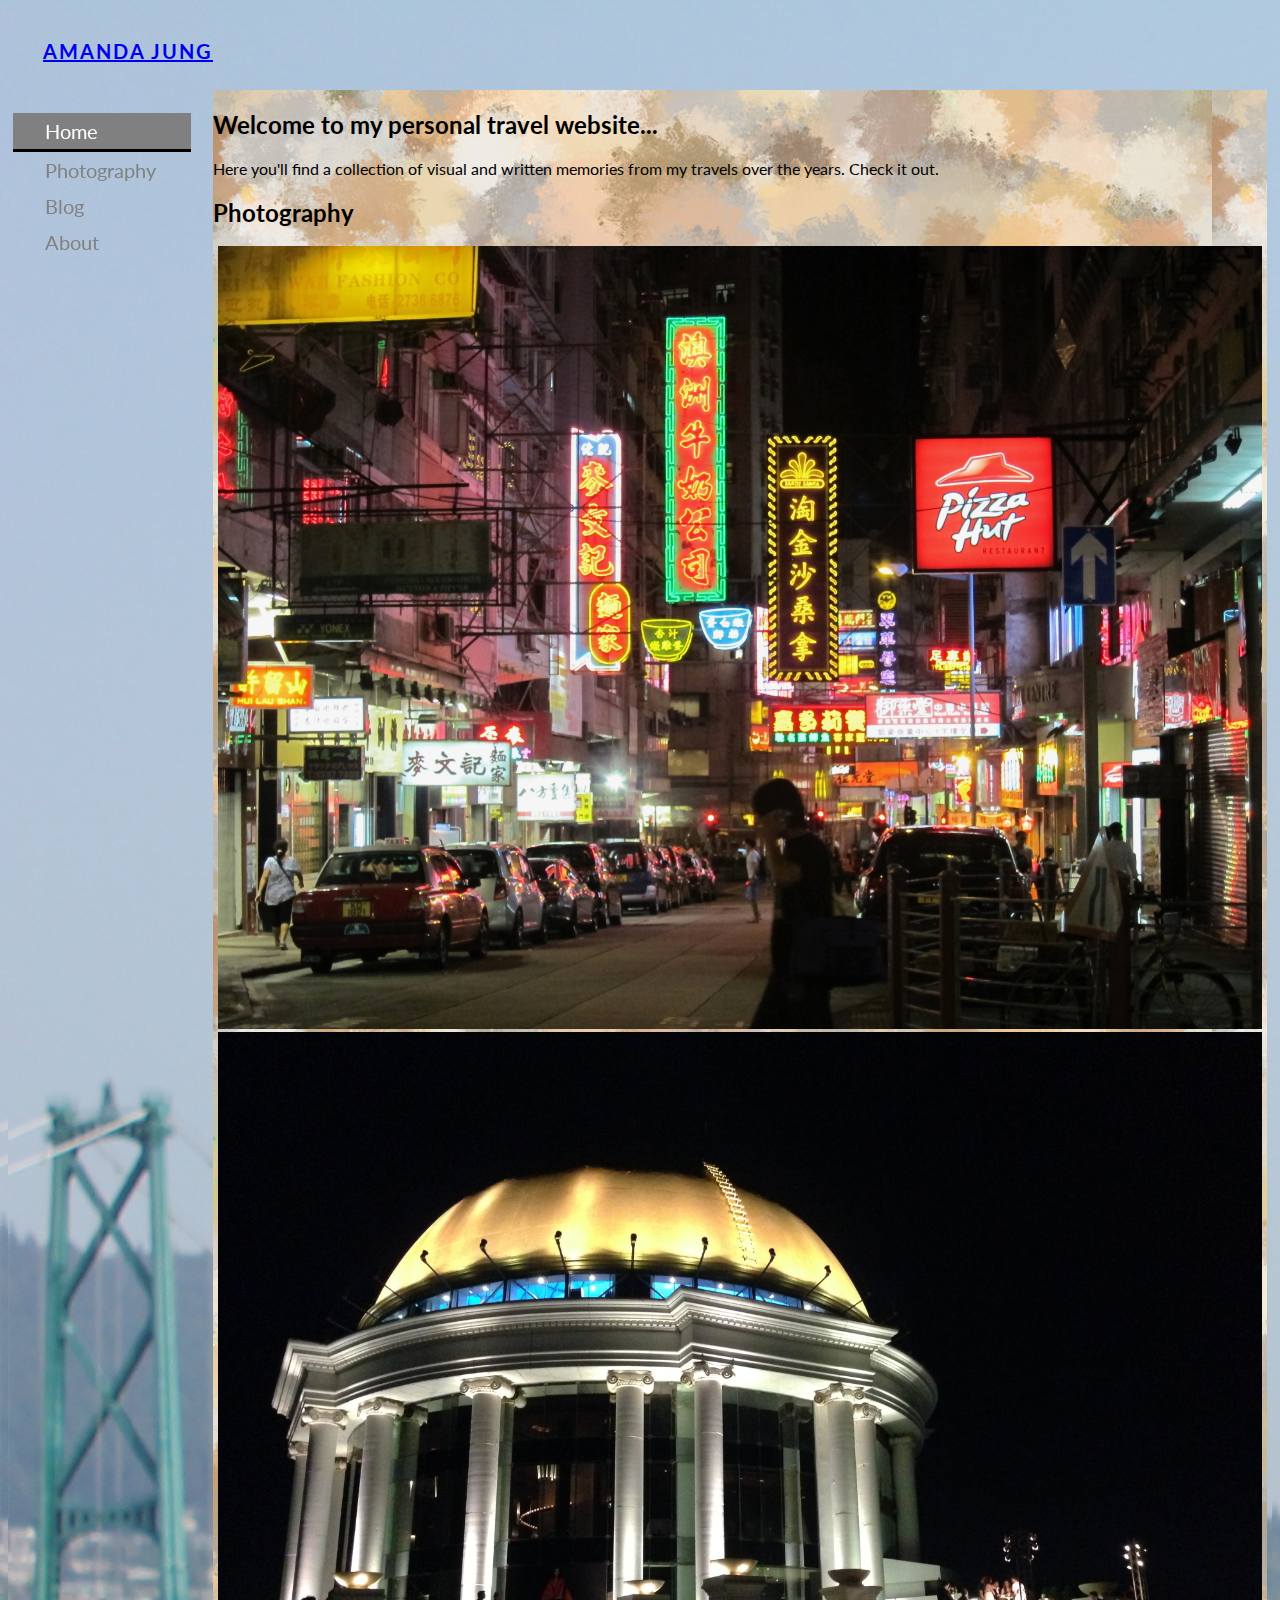
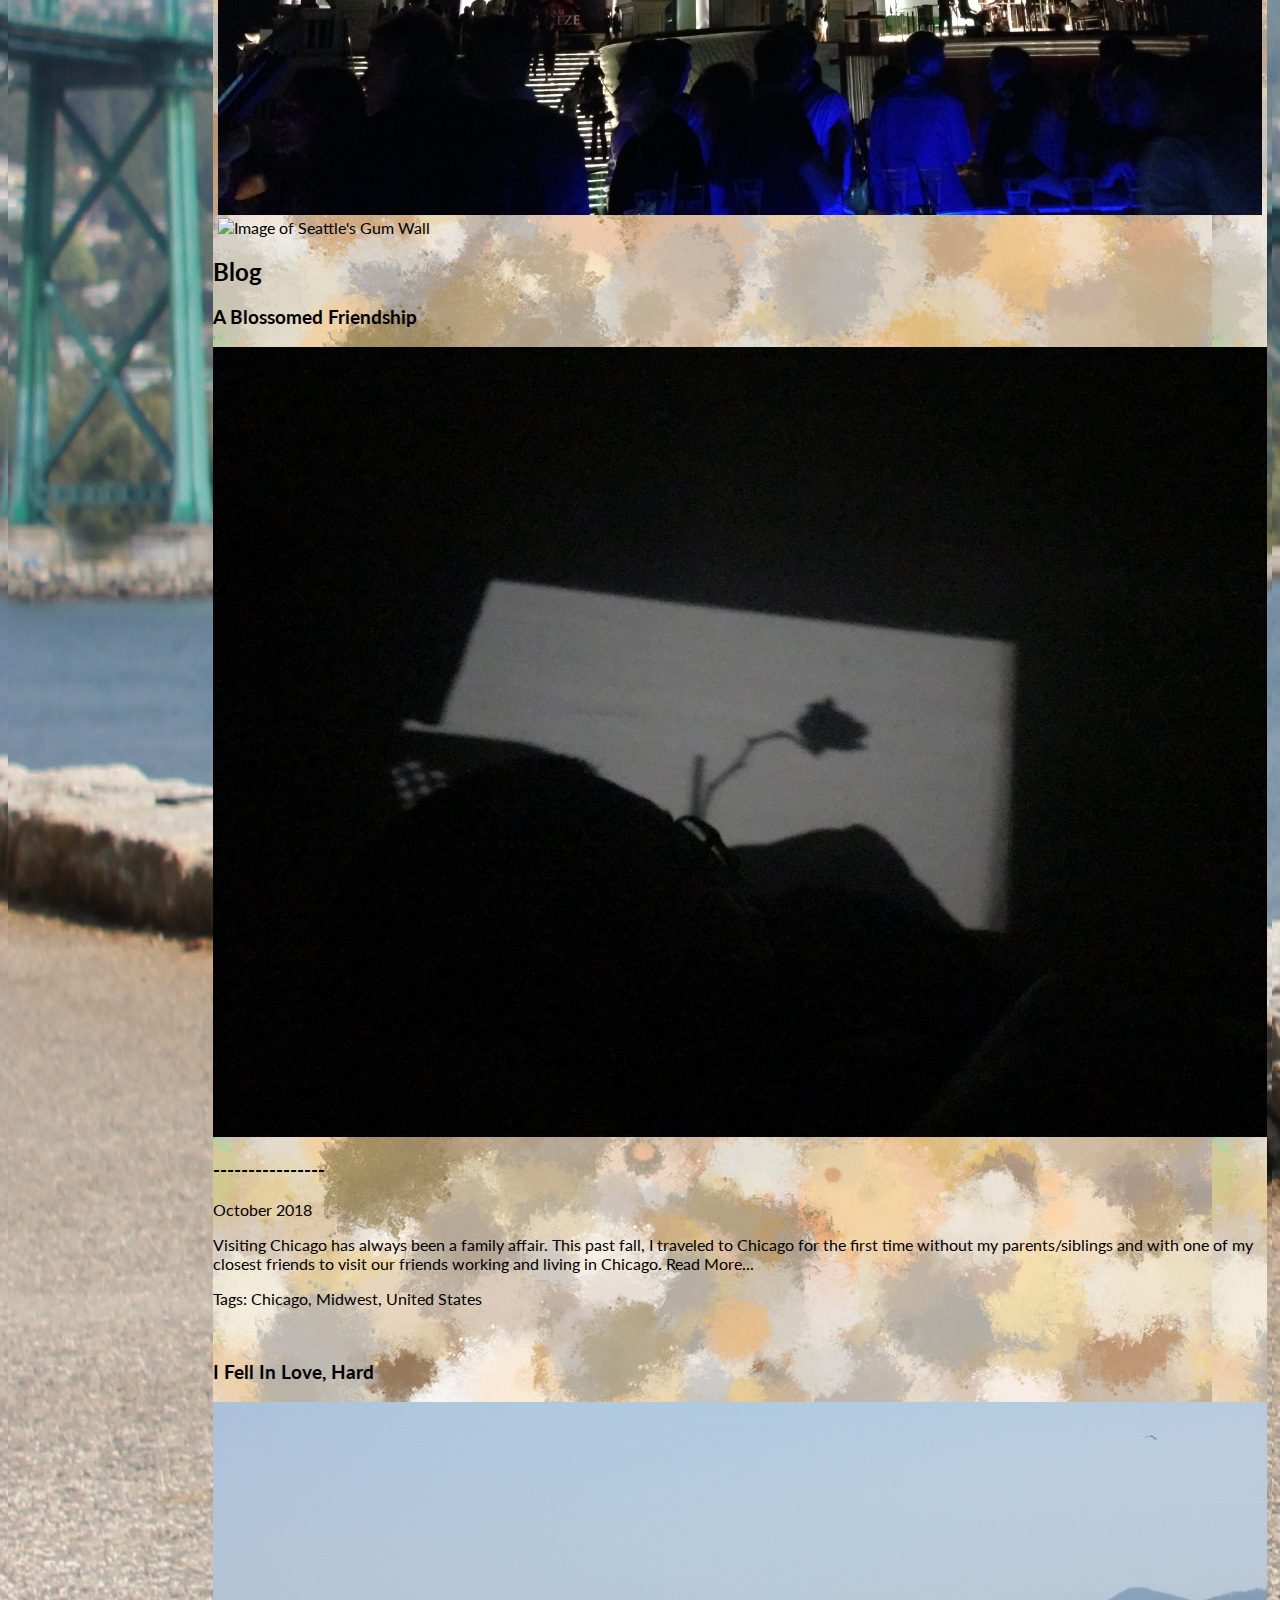
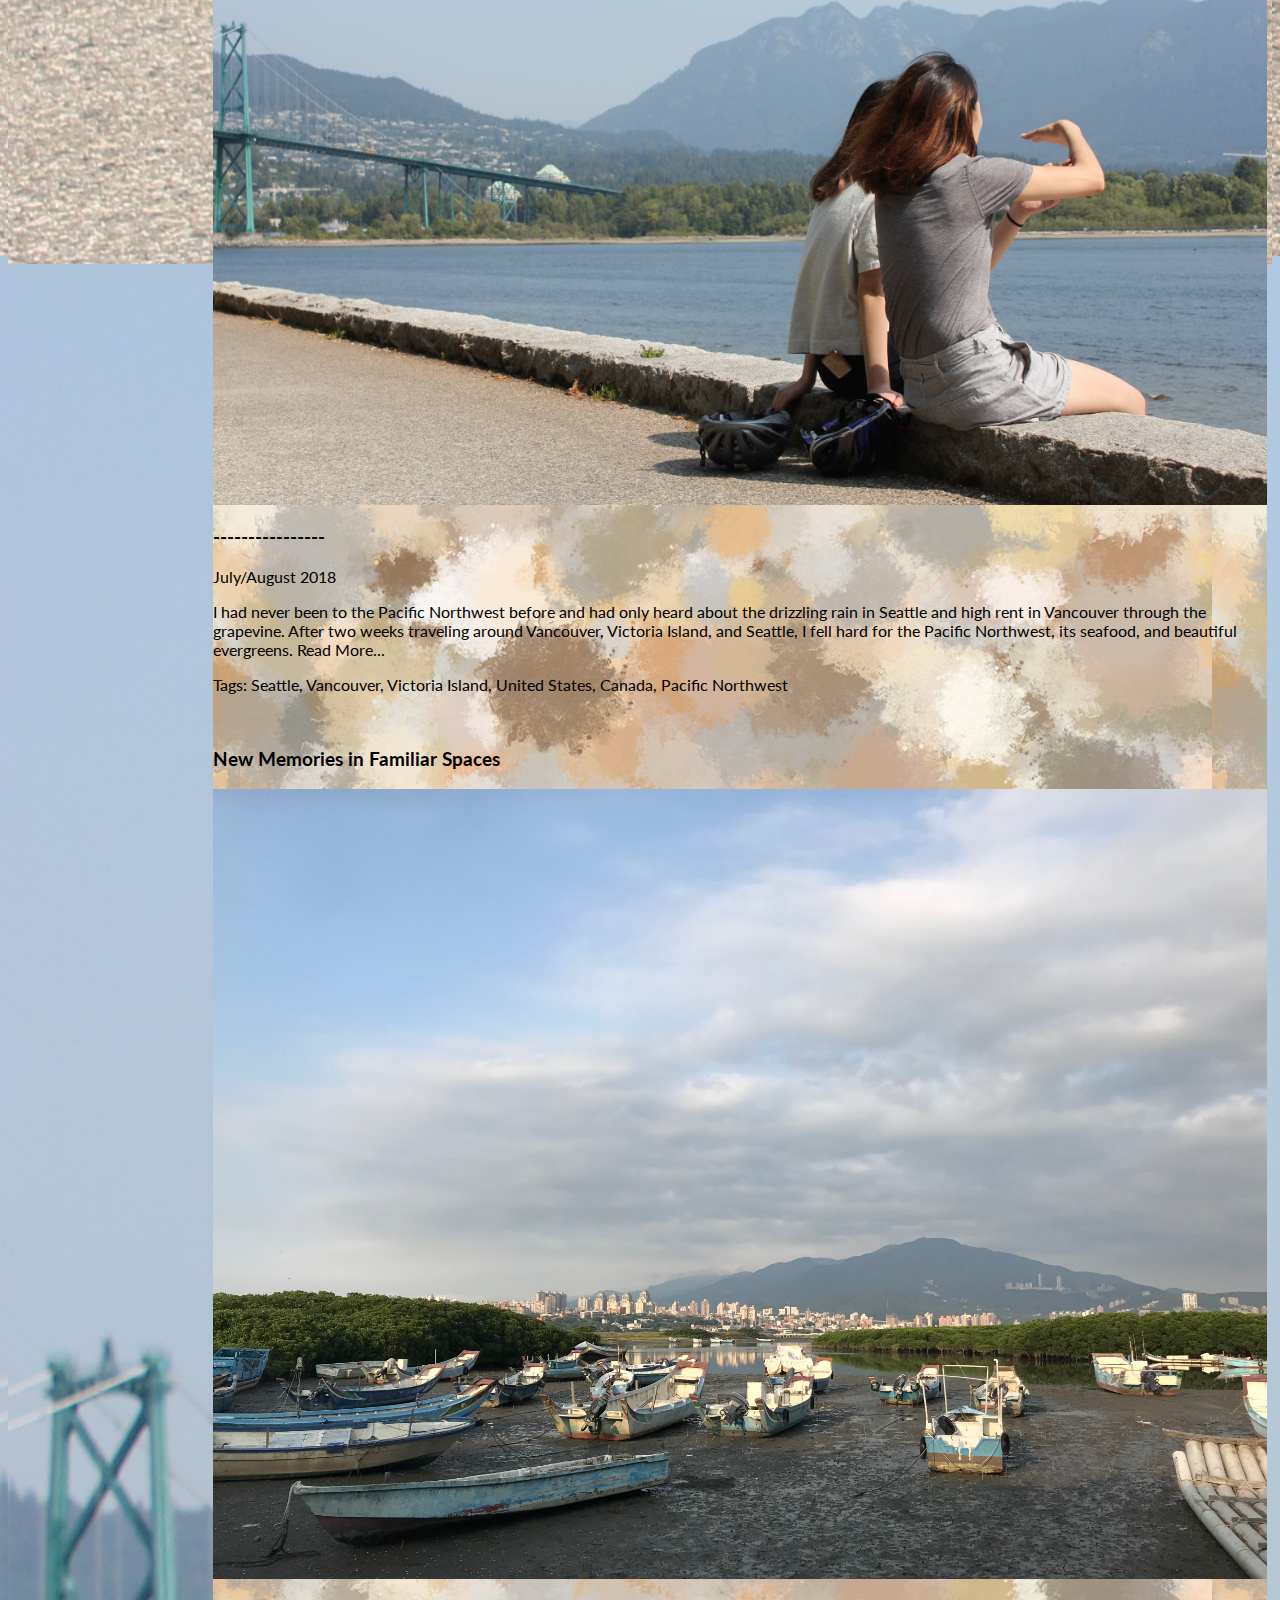
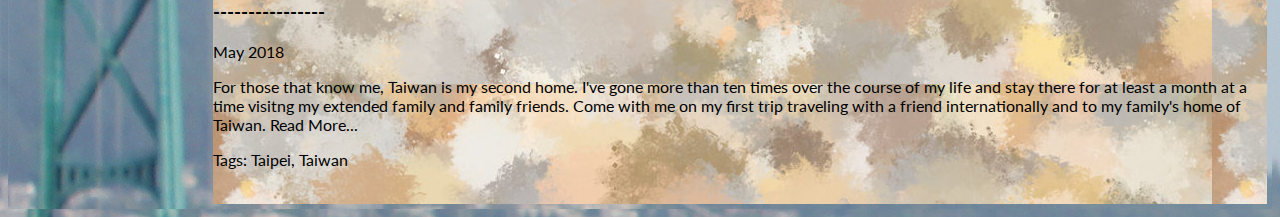
==== index.html @ a0d2166b "Add files via upload" ====
<!-- images included in this page: IMG_0377.jpg, IMG_0726.jpg, IMG_3571.JPG, IMG_4491.jpg, IMG_2814.JPG-->
<!DOCTYPE html>
<html lang="en" dir="ltr">
  <head>
    <meta charset="utf-8">
    <title>Amanda Jung</title>

    <!--CSS Sheets-->
    <!--<link rel="stylesheet" href="css/default.css"> -->
    <link rel="stylesheet" href="css/style.css">

    <!--Text Font & Font Awesome (for icons)-->
    <link href="https://fonts.googleapis.com/css?family=Lato" rel="stylesheet">
    <link rel="stylesheet" href="https://use.fontawesome.com/releases/v5.7.2/css/all.css" integrity="sha384-fnmOCqbTlWIlj8LyTjo7mOUStjsKC4pOpQbqyi7RrhN7udi9RwhKkMHpvLbHG9Sr" crossorigin="anonymous">

    <!-- Responsiveness-->
    <meta name="viewport" content="width=device-width, initial-scale=1.0">
  </head>

  <body>
    <!--Header-->
    <header>
      <a href="#content" class="skip">Skip to Main Content</a>
      <a class="logo" href="index.html"><h1>AMANDA JUNG</h1></a>
    </header>

    <!--Side Navigation Bar-->
    <nav class="sidenav">
      <a class="active" href=index.html>Home</a>
      <a href=photography.html>Photography</a>
      <a href=blog.html>Blog</a>
      <a href=about.html>About</a>
  </nav>

    <!--Main Content-->
    <main>
      <!--Masthead-->
      <div class="masthead">
        <h2>Welcome to my personal travel website...</h2>
        <p>Here you'll find a collection of visual and written memories from my travels over the years. Check it out.</p>
      </div>

      <!--Photography-->
      <div class="photography">
          <h2>Photography</h2>

          <div class="gallery">
            <img src=images/IMG_0377.jpg alt="Image of Honk Kong neon signs">
          </div>

          <div class="gallery">
            <img src=images/IMG_0726.jpg alt="Image of Sky Bar in Bangkok">
          </div>

          <div class="gallery">
            <img src=images/IMG_3571.JPG alt="Image of Seattle's Gum Wall">
          </div>
      </div>

      <!--Blog Posts-->
      <div class="blog">
        <h2>Blog</h2>

        <div class="blogpost">
            <h3>A Blossomed Friendship</h3>
            <img src="images/IMG_3237.JPG" alt="Image of flower shadow in Chicago">              <h3>----------------</h3>
              October 2018

            <p>Visiting Chicago has always been a family affair.
              This past fall, I traveled to Chicago for the first time without my parents/siblings and with one of my closest friends to visit our friends working and living in Chicago.
              Read More...</p>

            <p>Tags: Chicago, Midwest, United States</p><br>
        </div>


        <div class="blogpost">
            <h3>I Fell In Love, Hard</h3>
            <img src="images/IMG_2814.JPG" alt="Picture of Amanda and sister at Stanley Park in Vancouver">
            <h3>----------------</h3>
              July/August 2018

              <p>I had never been to the Pacific Northwest before and had only heard about the drizzling rain in Seattle and high rent in Vancouver through the grapevine.
              After two weeks traveling around Vancouver, Victoria Island, and Seattle, I fell hard for the Pacific Northwest, its seafood, and beautiful evergreens.
              Read More...</p>

              <p>Tags: Seattle, Vancouver, Victoria Island, United States, Canada, Pacific Northwest</p><br>
        </div>

        <div class="blogpost">
            <h3>New Memories in Familiar Spaces</h3>
            <img src="images/IMG_2168.JPG" alt="Image of Danshui harbor during low tide">
            <h3>----------------</h3>
            <p>May 2018</p>

            <p>For those that know me, Taiwan is my second home.
              I've gone more than ten times over the course of my life and stay there for at least a month at a time visitng my extended family and family friends.
              Come with me on my first trip traveling with a friend internationally and to my family's home of Taiwan.
              Read More...</p>

            <p>Tags: Taipei, Taiwan</p><br>
        </div>
      </div>

    </main>

        <!--Footer-->
    <footer>
      <a href="https://www.linkedin.com/in/amajung"><i class="fab fa-linkedin-in"></i></a>
    </footer>

    <!-- Javascript-->
    <script src="scripts/script.js"></script>

  </body>

</html>
---- css/default.css ----
/*--Header--*/
h1 {
  float: left;
  padding: 13px 0px;
  padding-left: 30px;
  font-size: 20px;
  letter-spacing: 2px;
  white-space: nowrap;
  color: black;
  overflow: hidden;
  display: block;
}

header {
  position:absolute;
  left:0; right:0;
  height: 92px;
}

/*--Sidenav--*/
.sidenav {
  position: absolute;
  left:0; top:92px; bottom: 0;
  width: 15%;
}

.sidenav a {
  padding: 6px 6px 6px 32px;
  text-decoration: none;
  font-size: 25px;
  color: #818181;
  display: block;
}

.sidenav a:hover {
  color: #000000;
}

.sidenav a.active {
  background: grey;
  color: white;
  border-bottom: 3px solid black;
  left: 10px;
  width: 130px;
}

/*--Body--*/
#container {
  min-height: 100%
}

/*--Content--*/
main {
  position: absolute;
  left:178px; top:92px; right:0; bottom:0;

  overflow: auto;
  padding-bottom: 100px;
}

img {
  max-width: 50%;
  max-height: 50%;
}

/*--Footer--*/
footer {
  background: white;
  position: fixed;
  bottom: 0px;
  margin-bottom: 0px;
  width: 100%;
  text-align: center;
}
---- css/style.css ----
/*--Skip to Content Button--*/
a.skip{
	padding: 10px;
	text-decoration: none;
	position: absolute;
  top: -40px;
  transition: top ease-in 2s;
}

a.skip:focus{
	background: white;
	top: 5px;
	border: 1px solid black;
}

/*--Font*/
html, body {
	font-family: Lato;
	background-image: url('/images/IMG_2814.JPG');
}

/*--Header--*/
h1 {
  padding: 13px 0px;
  padding-left: 30px;
  font-size: 20px;
  letter-spacing: 2px;
}

/*--Sidenav--*/
.sidenav {
	position: fixed;
	margin-top: 100px;
}

.sidenav a {
  padding: 6px 6px 6px 32px;
  text-decoration: none;
  font-size: 20px;
  color: #818181;
  display: block;
}

.sidenav a:hover {
  color: #000000;
}

.sidenav a.active {
  background: grey;
  color: white;
  border-bottom: 3px solid black;
  left: 10px;
  width: 140px;
}

/*--Grid--*/
header { grid-area: header; }
nav { grid-area: nav; }
main { grid-area; main; }
footer { grid-area: footer; }

body {
  display: grid;
	min-height: 100%;

  grid-template-areas:
    'header header header header'
    'nav main main main'
    'footer footer footer footer';
	grid-template-rows: auto;
	grid-template-columns: 200px 1fr;

	padding: 5px;
}

/*--Content--*/
main {
	grid-column-start: 2;
	background-image: url(/images/neutral-background.jpg);
}

.gallery {
	padding: 0 5px;
}

img {
  width: 100%
}

/*--Footer--*/
footer {
  text-align: center;
}

/*--Responsive Layouts--*/

/*--Tablet--*/
/*Responsive toggle not opened*/
@media screen and (max-width: 768px) {
		body {
		  display: grid;
			min-height: 100%;

		  grid-template-areas:
		    'header header header header'
				'nav nav nav nav'
		    'main main main main'
		    'footer footer footer footer';
			grid-template-rows: auto;
			grid-template-columns: 1fr;

			padding: 5px;
		}

		.sidenav {
	    width: 100%;
	    height: auto;
	    position: relative;
	  }
	  .sidenav a {float: left;}
	  div.content {margin-left: 0;}
}


/*--Mobile--*/
/* Responsive toggle not opened */
@media screen and (max-width: 414px) {
	body {
	  display: grid;
		min-height: 100%;

	  grid-template-areas:
	    'header header header header'
			'nav nav nav nav'
	    'main main main main'
	    'footer footer footer footer';
		grid-template-rows: auto;

		padding: 5px;
	}

	.sidenav a {
		padding: 6px;
    text-align: center;
    float: none;
  }

}
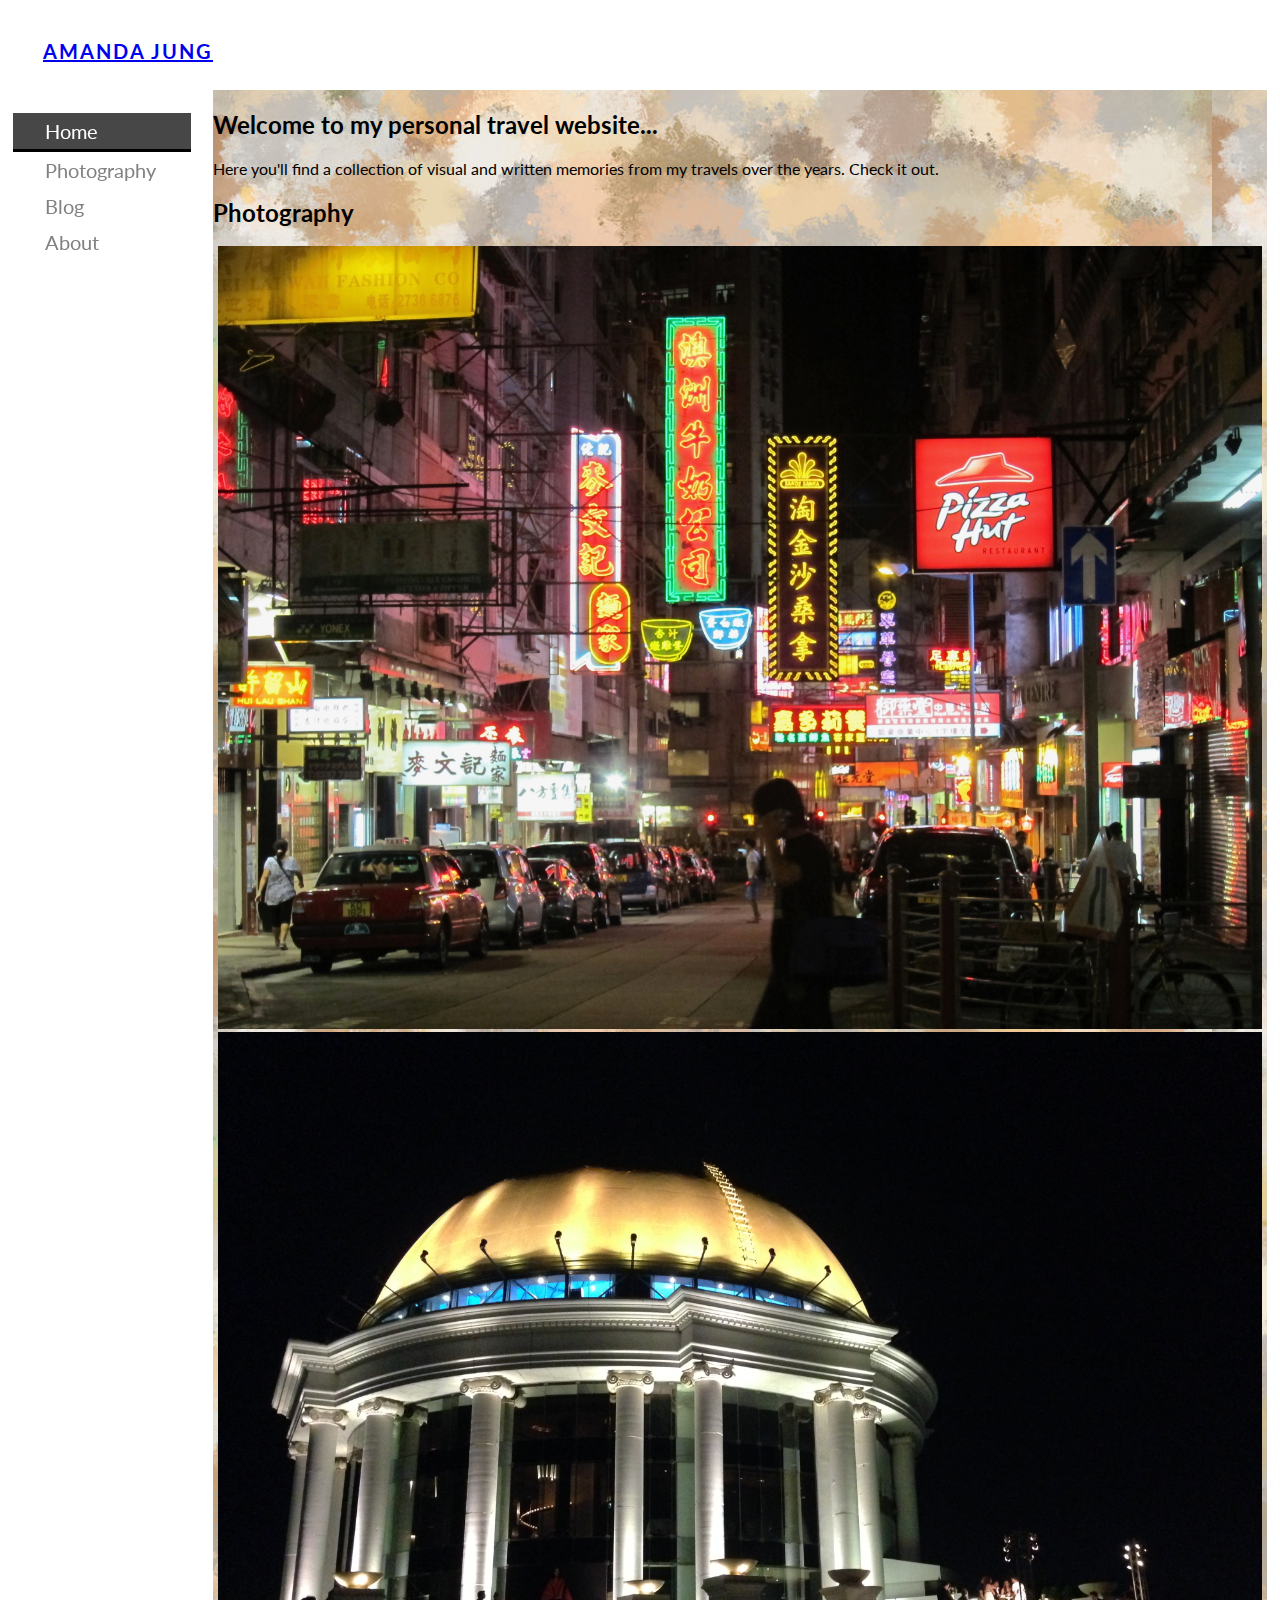
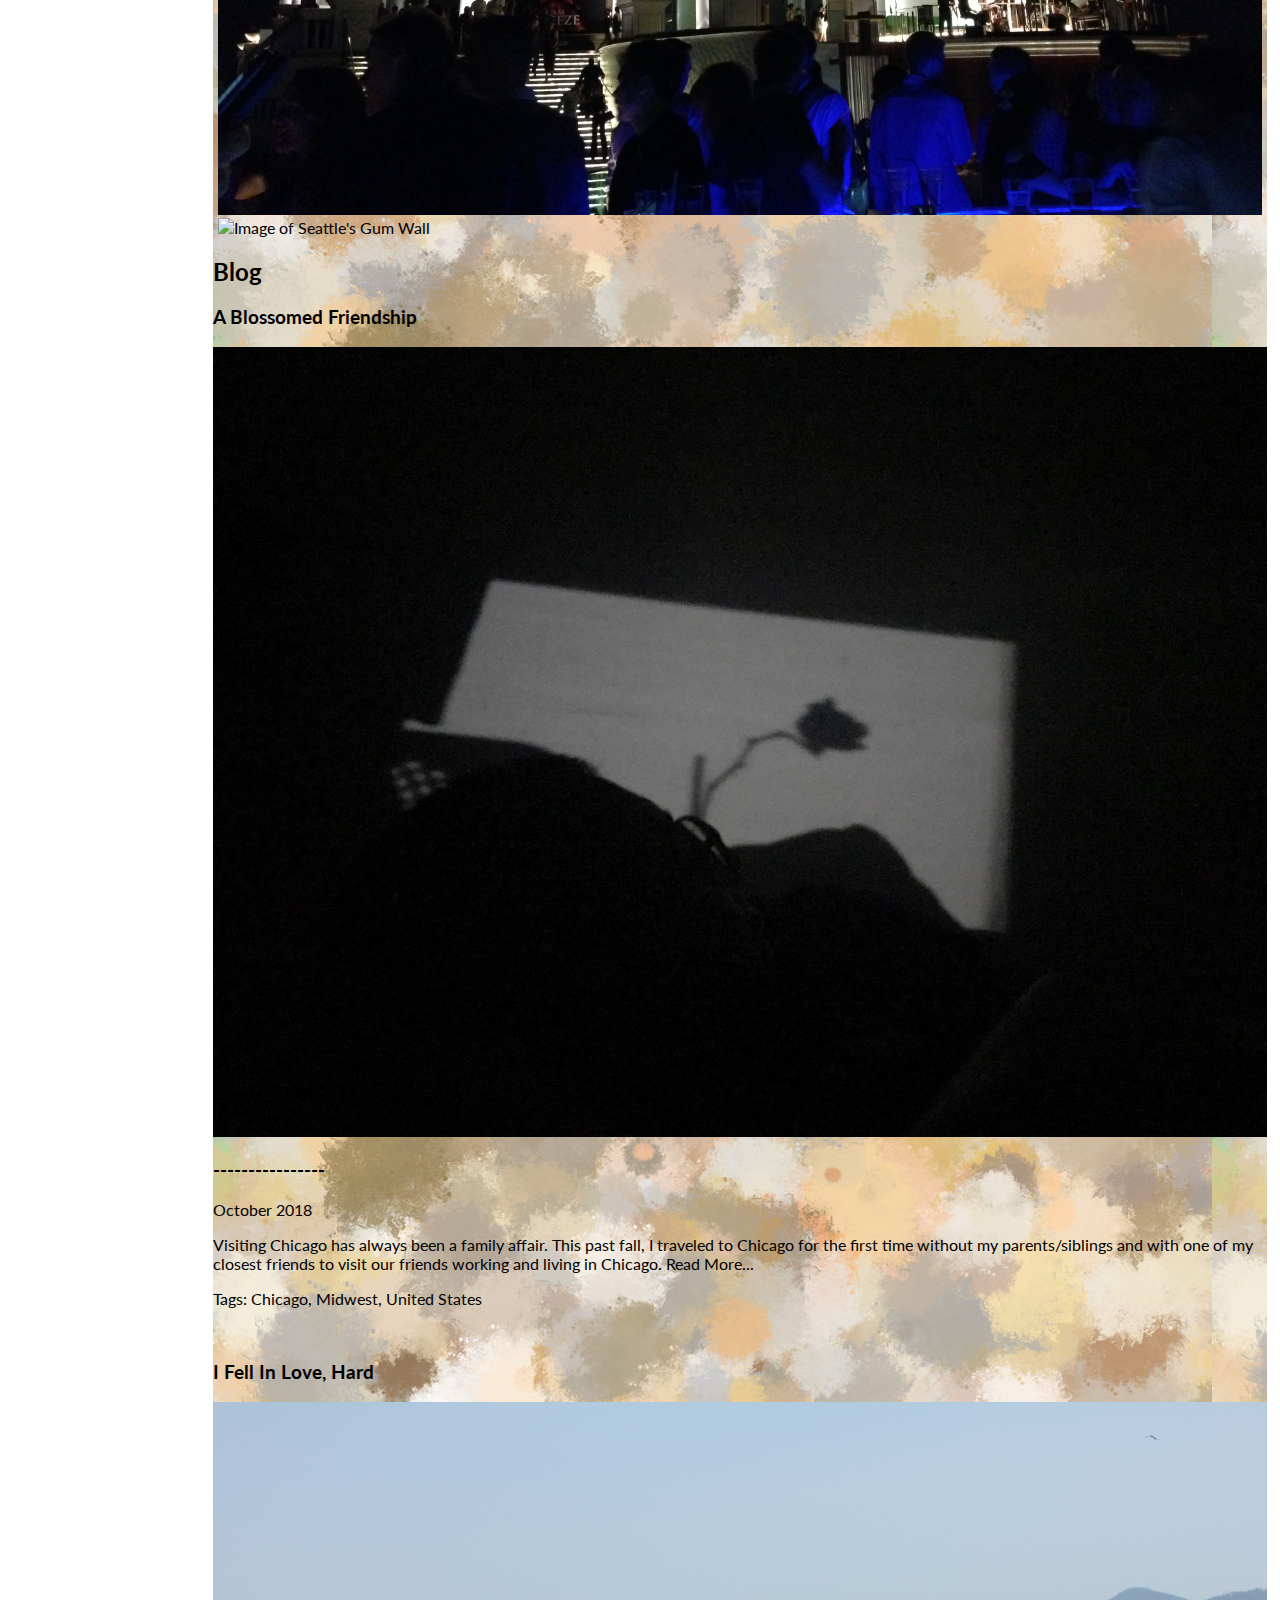
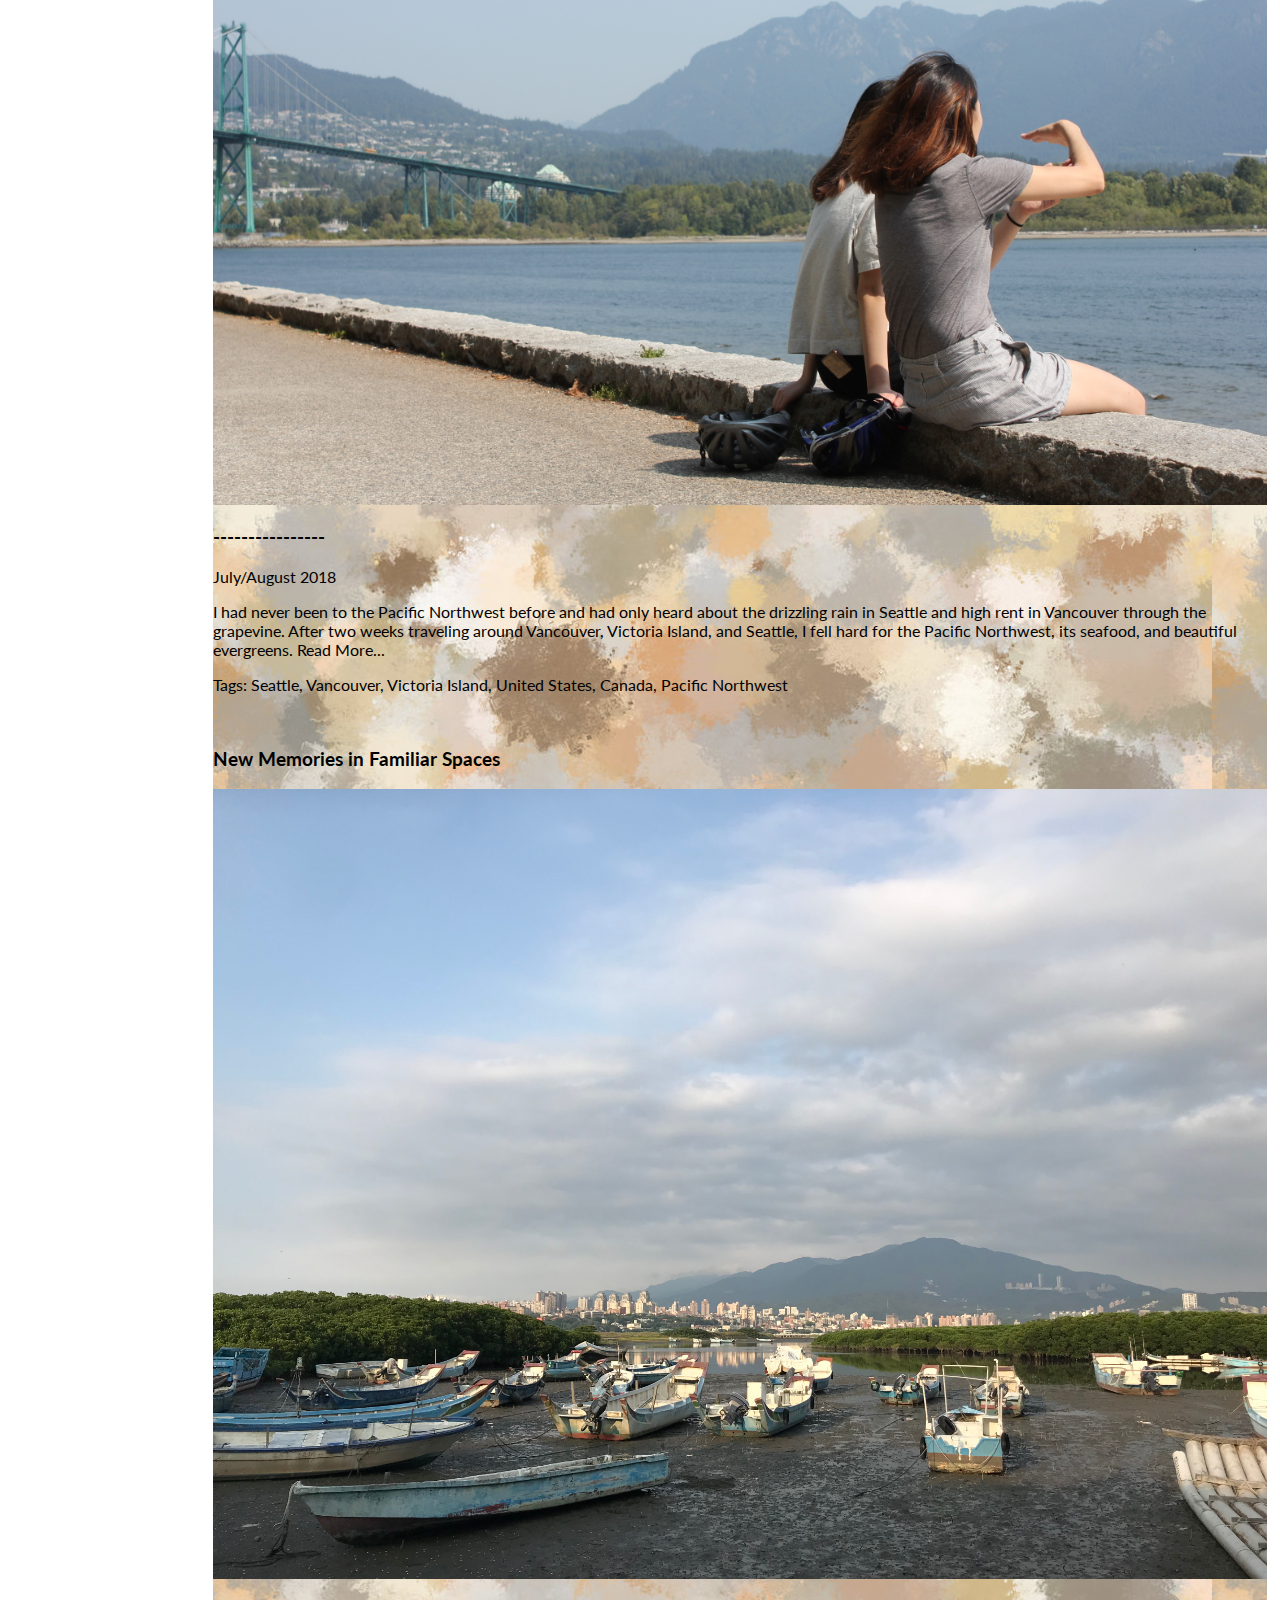
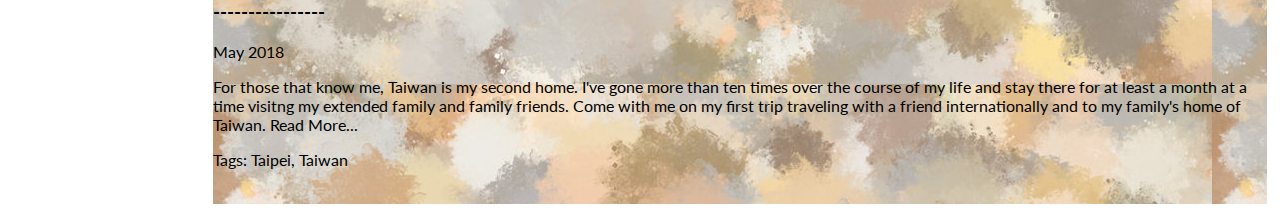
==== commit 84ca7fd2: "Add files via upload" ====
--- a/index.html
+++ b/index.html
@@ -6,7 +6,7 @@
     <title>Amanda Jung</title>
 
     <!--CSS Sheets-->
-    <!--<link rel="stylesheet" href="css/default.css"> -->
+    <!-- <link rel="stylesheet" href="css/default.css"> -->
     <link rel="stylesheet" href="css/style.css">
 
     <!--Text Font & Font Awesome (for icons)-->
@@ -106,11 +106,9 @@
 
         <!--Footer-->
     <footer>
-      <a href="https://www.linkedin.com/in/amajung"><i class="fab fa-linkedin-in"></i></a>
+      <a href="https://www.linkedin.com/in/amajung" aria-label="Learn more about Amanda Jung's professional background."><i class="fab fa-linkedin-in"></i></a>
     </footer>
 
-    <!-- Javascript-->
-    <script src="scripts/script.js"></script>
 
   </body>
 
--- a/css/style.css
+++ b/css/style.css
@@ -13,10 +13,13 @@
 	border: 1px solid black;
 }
 
-/*--Font*/
 html, body {
 	font-family: Lato;
-	background-image: url('/images/IMG_2814.JPG');
+}
+
+/*--Font*/
+body .background-img {
+	background-image: url('/images/neutral-background.jpg');
 }
 
 /*--Header--*/
@@ -46,7 +49,7 @@
 }
 
 .sidenav a.active {
-  background: grey;
+  background: #474747;
   color: white;
   border-bottom: 3px solid black;
   left: 10px;
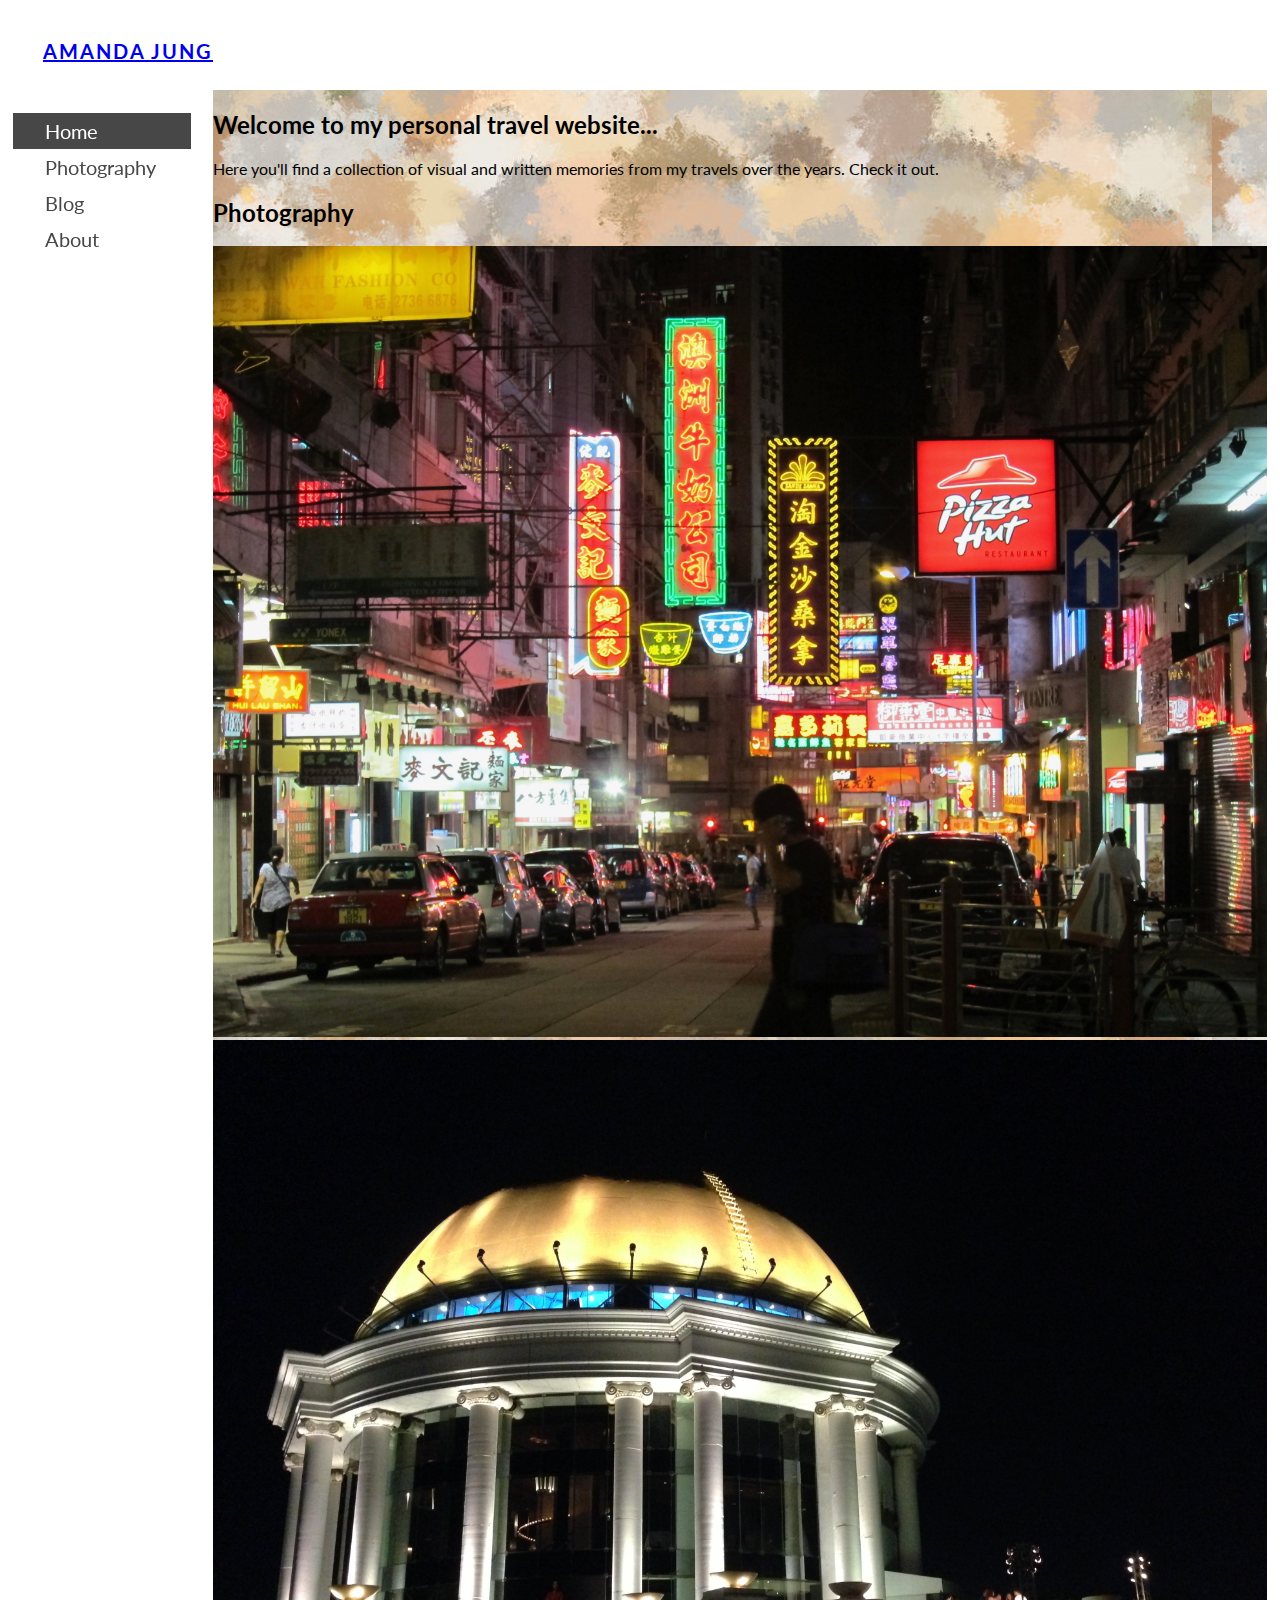
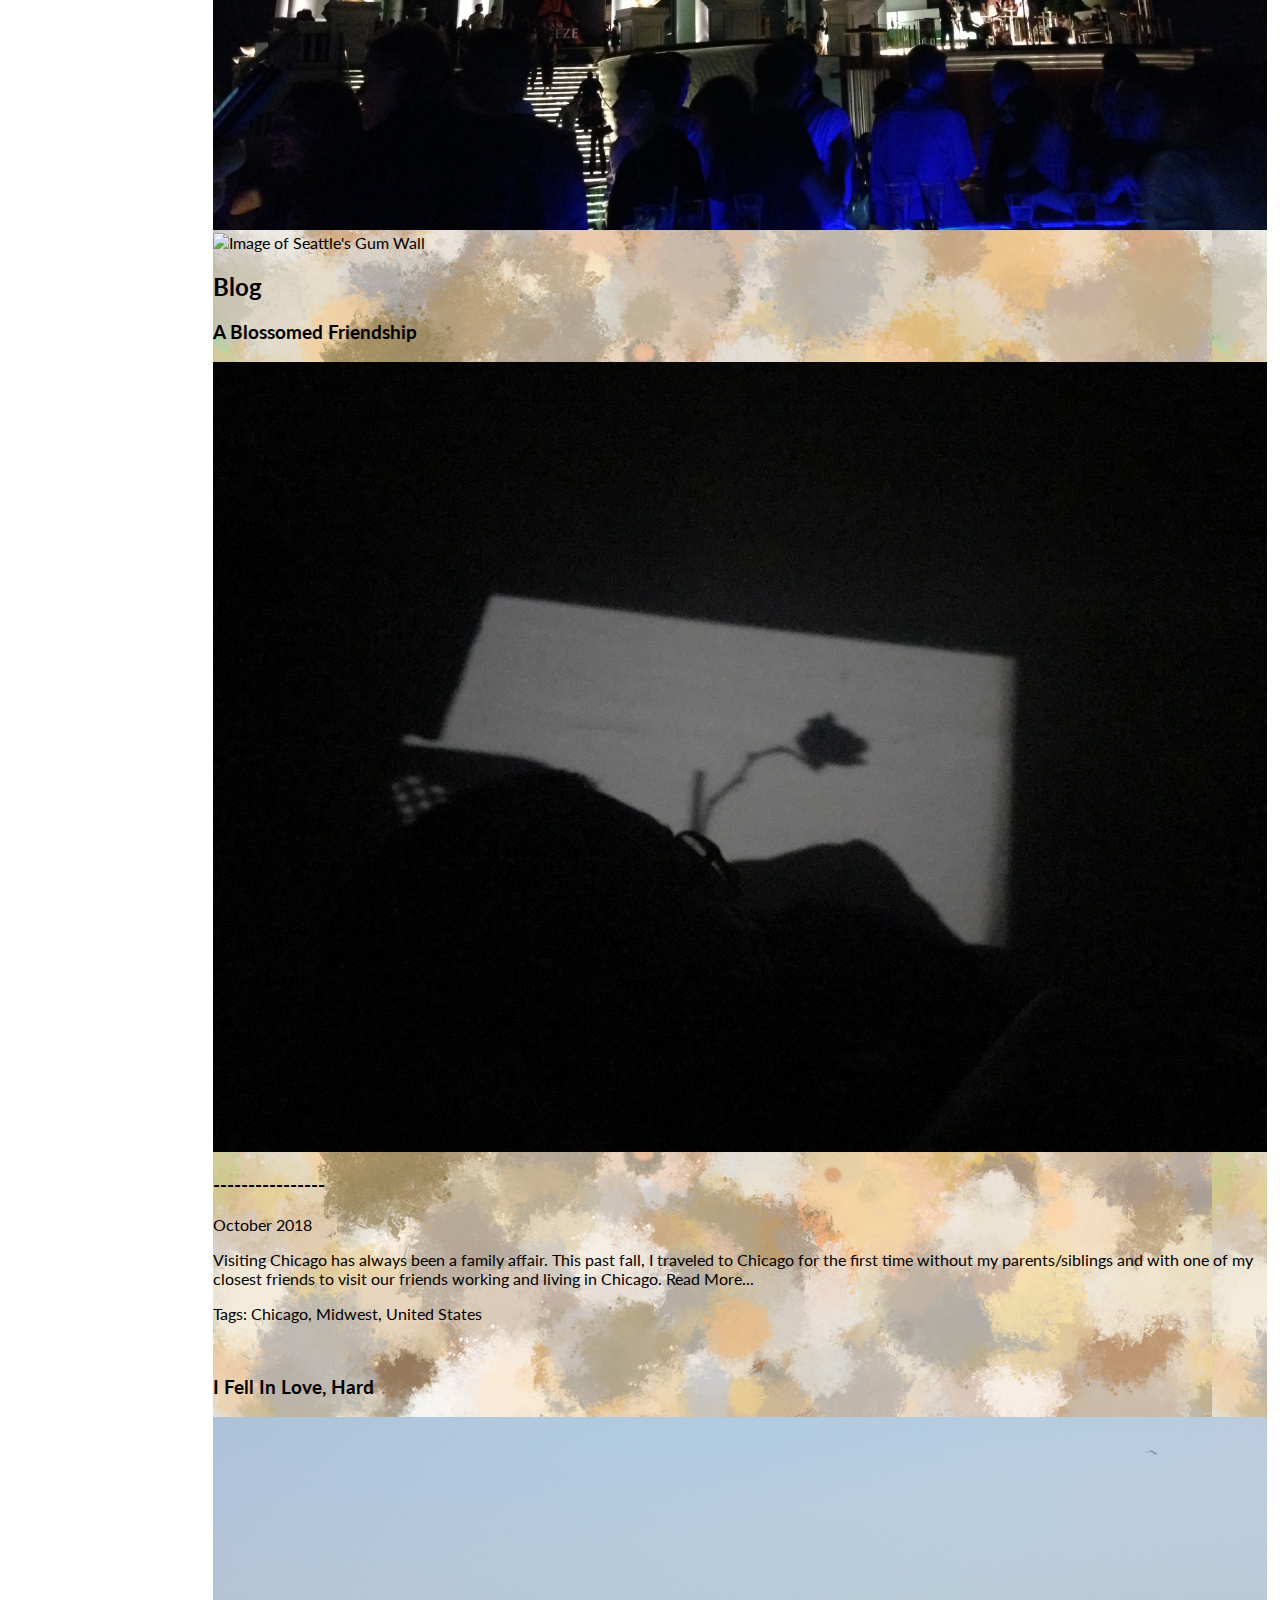
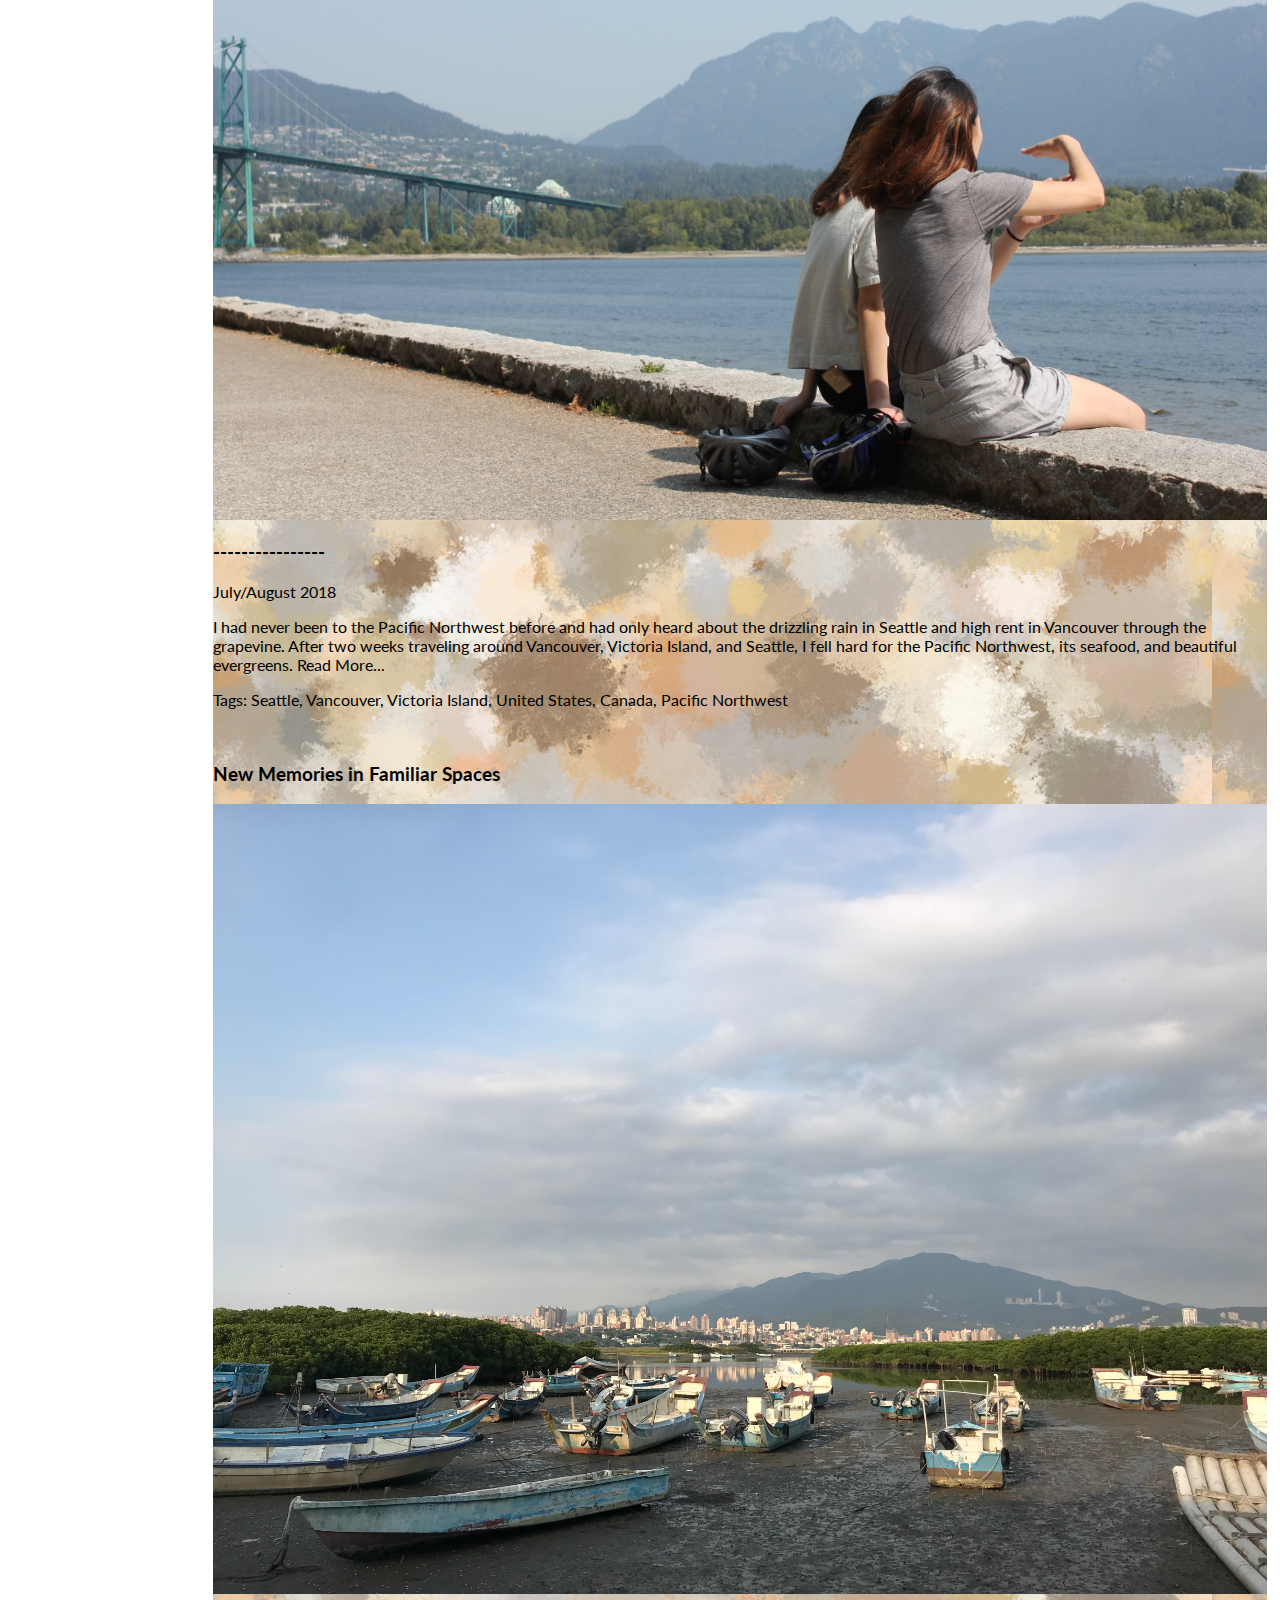
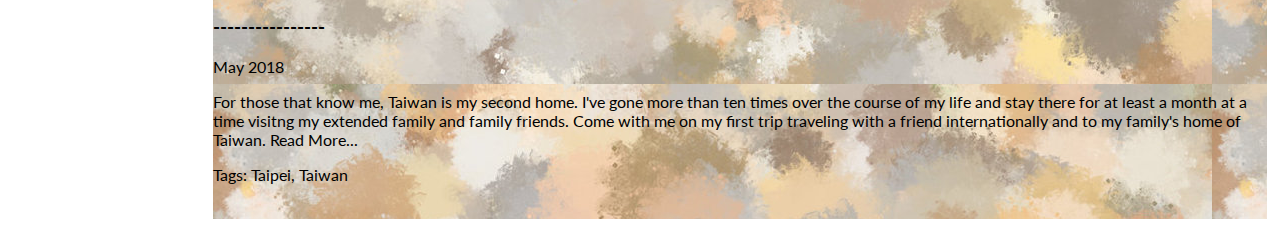
==== commit 7f195115: "Add files via upload" ====
--- a/index.html
+++ b/index.html
@@ -41,7 +41,7 @@
       </div>
 
       <!--Photography-->
-      <div class="photography">
+      <div class="photography" id="content">
           <h2>Photography</h2>
 
           <div class="gallery">
--- a/css/style.css
+++ b/css/style.css
@@ -40,7 +40,7 @@
   padding: 6px 6px 6px 32px;
   text-decoration: none;
   font-size: 20px;
-  color: #818181;
+  color: #474747;
   display: block;
 }
 
@@ -51,7 +51,6 @@
 .sidenav a.active {
   background: #474747;
   color: white;
-  border-bottom: 3px solid black;
   left: 10px;
   width: 140px;
 }
@@ -82,8 +81,23 @@
 	background-image: url(/images/neutral-background.jpg);
 }
 
-.gallery {
+.row {
+	display: flex;
+  flex-wrap: wrap;
+  padding: 0 4px;
 	padding: 0 5px;
+}
+
+/* Create four equal columns that sits next to each other */
+.column {
+  flex: 33%;
+  max-width: 33%;
+  padding: 0 4px;
+}
+
+.column img {
+  margin-top: 8px;
+  vertical-align: middle;
 }
 
 img {
@@ -122,6 +136,11 @@
 	  }
 	  .sidenav a {float: left;}
 	  div.content {margin-left: 0;}
+
+		.column {
+    	flex: 50%;
+    	max-width: 50%;
+  	}
 }
 
 
@@ -148,4 +167,9 @@
     float: none;
   }
 
+	.column {
+    flex: 100%;
+    max-width: 100%;
+  }
+
 }
